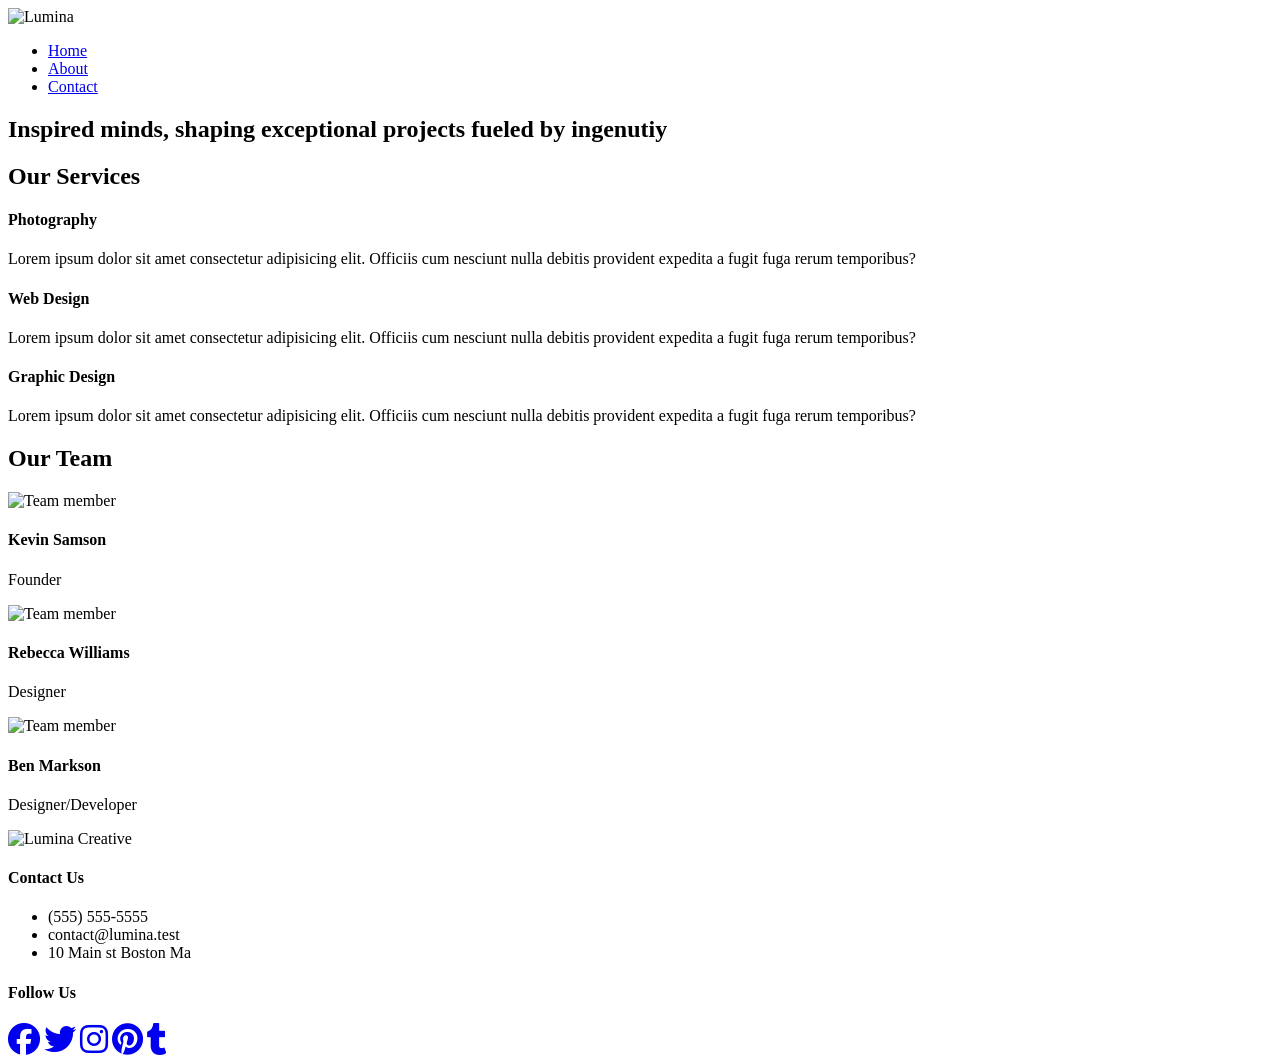
==== about.html @ 24836620 "Add files via upload" ====
<!DOCTYPE html>
<html lang="en">
  <head>
    <meta charset="UTF-8" />
    <meta name="viewport" content="width=device-width, initial-scale=1.0" />
    <link rel="stylesheet" href="lumi.css" />
    <link rel="preconnect" href="https://fonts.googleapis.com" />
    <link rel="preconnect" href="https://fonts.gstatic.com" crossorigin />
    <link
      href="https://fonts.googleapis.com/css2?family=Open+Sans:ital,wght@0,300..800;1,300..800&family=Poppins:ital,wght@0,100;0,200;0,300;0,400;0,500;0,600;0,700;0,800;0,900;1,100;1,200;1,300;1,400;1,500;1,600;1,700;1,800;1,900&display=swap"
      rel="stylesheet"
    />
    <link
      rel="stylesheet"
      href="https://cdnjs.cloudflare.com/ajax/libs/font-awesome/6.6.0/css/all.min.css"
      integrity="sha512-Kc323vGBEqzTmouAECnVceyQqyqdsSiqLQISBL29aUW4U/M7pSPA/gEUZQqv1cwx4OnYxTxve5UMg5GT6L4JJg=="
      crossorigin="anonymous"
      referrerpolicy="no-referrer"
    />
    <link rel="icon" href="./Images/favicon.ico" />
    <title>About | Lumina Creative</title>
  </head>
  <body>
    <header class="header">
      <div class="container container-sm header-content">
        <img src="./Images/logo.png" alt="Lumina" class="logo" />
        <nav class="info">
          <ul>
            <li><a href="index.html">Home</a></li>
            <li><a href="about.html" class="lumina">About</a></li>
            <li><a href="contact.html">Contact</a></li>
          </ul>
        </nav>
      </div>
    </header>

    <section class="hero">
      <div class="container container-sm">
        <h2>
          <span class="bg-primary">Inspired</span> minds, shaping exceptional
          projects fueled by <span class="bg-primary">ingenutiy</span>
        </h2>
      </div>
    </section>

    <section class="services bg-dark">
      <div class="container">
        <h2 class="section-heading">Our Services</h2>
        <div class="services-flex">
          <div class="service-item">
            <h4>Photography</h4>
            <p>
              Lorem ipsum dolor sit amet consectetur adipisicing elit. Officiis
              cum nesciunt nulla debitis provident expedita a fugit fuga rerum
              temporibus?
            </p>
          </div>
          <div class="service-item">
            <h4>Web Design</h4>
            <p>
              Lorem ipsum dolor sit amet consectetur adipisicing elit. Officiis
              cum nesciunt nulla debitis provident expedita a fugit fuga rerum
              temporibus?
            </p>
          </div>
          <div class="service-item">
            <h4>Graphic Design</h4>
            <p>
              Lorem ipsum dolor sit amet consectetur adipisicing elit. Officiis
              cum nesciunt nulla debitis provident expedita a fugit fuga rerum
              temporibus?
            </p>
          </div>
        </div>
      </div>
    </section>

    <section class="team">
      <div class="container container-lg">
        <h2 class="section-heading">Our Team</h2>
        <div class="team-flex">
          <div class="team-item">
            <img src="Images/team1.jpg" alt="Team member" class="image" />
            <h4>Kevin Samson</h4>
            <p>Founder</p>
          </div>
          <div class="team-item">
            <img src="Images/team2.jpg" alt="Team member" />
            <h4>Rebecca Williams</h4>
            <p>Designer</p>
          </div>
          <div class="team-item">
            <img src="Images/team3.jpg" alt="Team member" />
            <h4>Ben Markson</h4>
            <p>Designer/Developer</p>
          </div>
        </div>
      </div>
    </section>

    <footer class="footer">
      <div class="container footer-flex">
        <img src="Images/logo.png" alt="Lumina Creative" />

        <div class="contact">
          <h4>Contact Us</h4>
          <ul>
            <li>(555) 555-5555</li>
            <li>contact@lumina.test</li>
            <li>10 Main st Boston Ma</li>
          </ul>
        </div>

        <div class="social">
          <h4>Follow Us</h4>
          <a href="#"><i class="fab fa-facebook fa-2x"></i></a>
          <a href="#"><i class="fab fa-twitter fa-2x"></i></a>
          <a href="#"><i class="fab fa-instagram fa-2x"></i></a>
          <a href="#"><i class="fab fa-pinterest fa-2x"></i></a>
          <a href="#"><i class="fab fa-tumblr fa-2x"></i></a>
        </div>
      </div>
    </footer>
  </body>
</html>
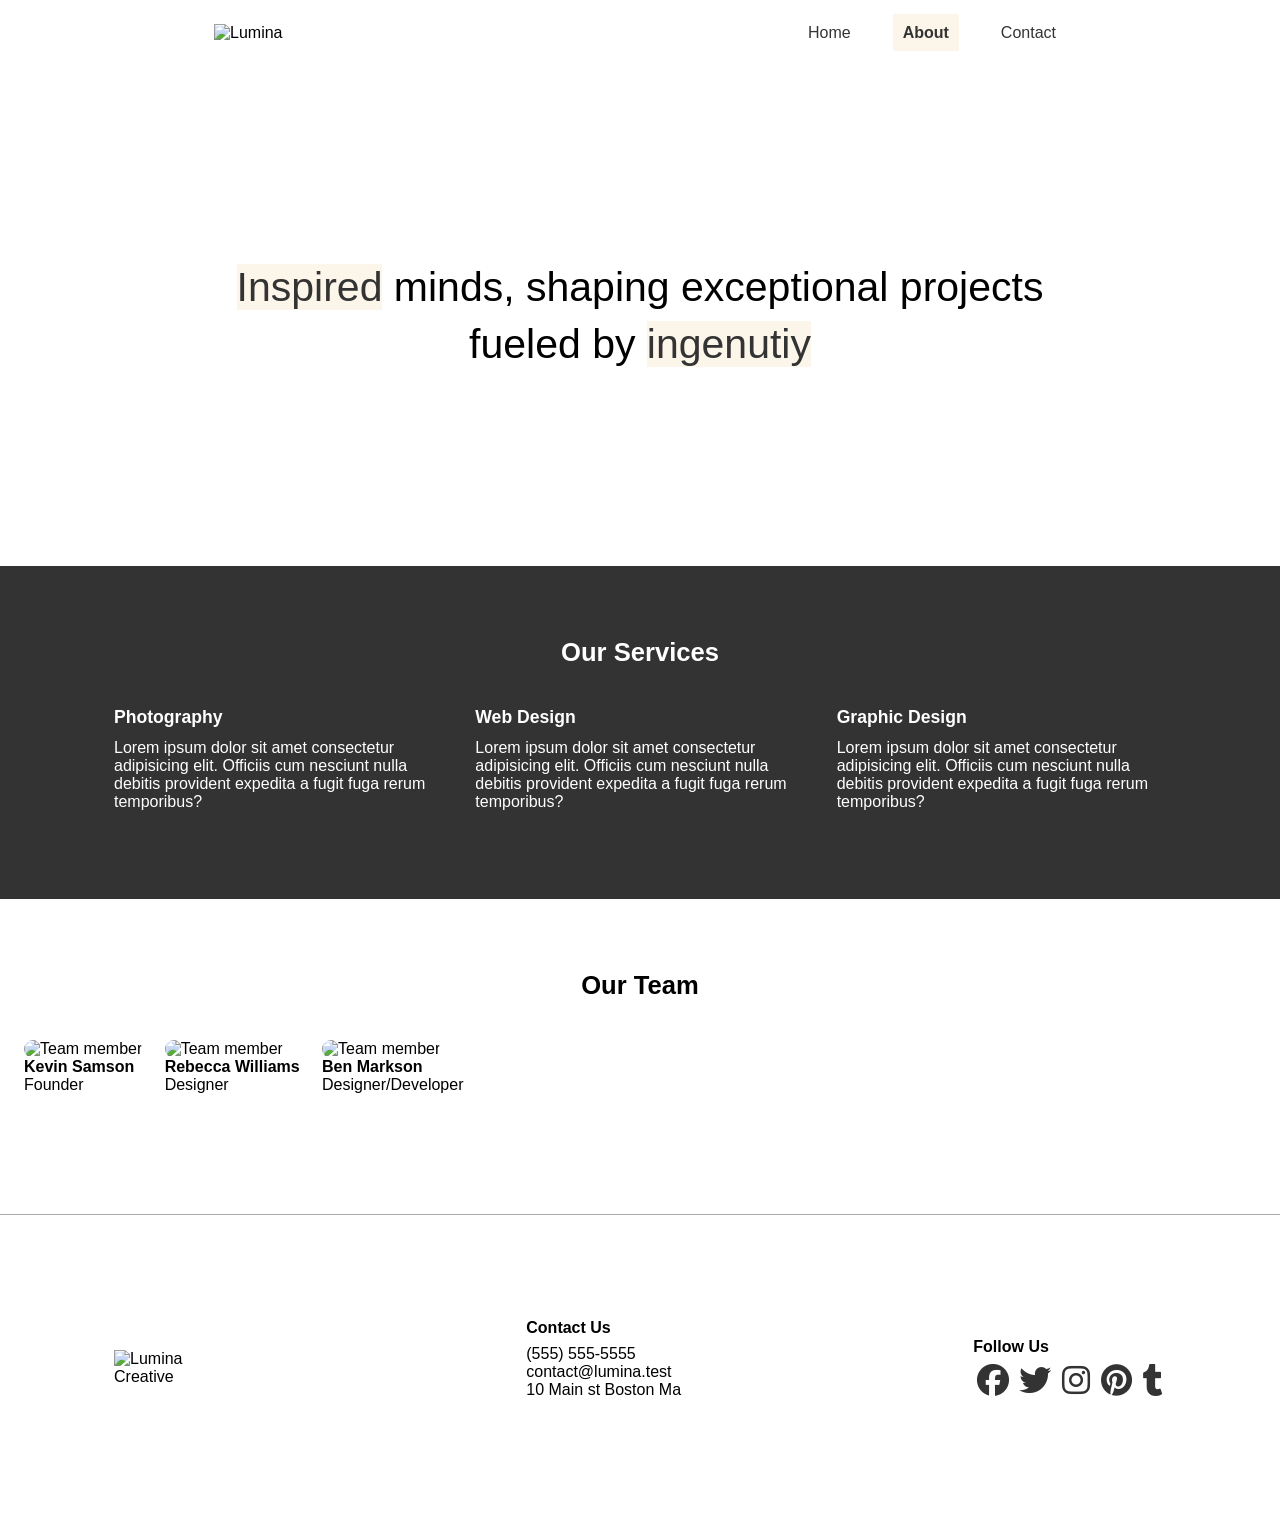
==== commit ed6d1bc9: "Update about.html same" ====
--- a/about.html
+++ b/about.html
@@ -3,7 +3,7 @@
   <head>
     <meta charset="UTF-8" />
     <meta name="viewport" content="width=device-width, initial-scale=1.0" />
-    <link rel="stylesheet" href="lumi.css" />
+    <link rel="stylesheet" href="style.css" />
     <link rel="preconnect" href="https://fonts.googleapis.com" />
     <link rel="preconnect" href="https://fonts.gstatic.com" crossorigin />
     <link
--- a/style.css
+++ b/style.css
@@ -0,0 +1,282 @@
+* {
+  margin: 0;
+  padding: 0;
+  box-sizing: border-box;
+}
+
+/* Utility Class */
+.bg-primary {
+  background: var(--primary-color);
+  color: #333;
+}
+
+.bg-dark {
+  background: var(--dark-color);
+  color: white;
+}
+
+.bg-dark .bg-primary {
+  padding: 0 0.3rem;
+}
+
+.form-group .btn {
+  display: inline-block;
+  padding: 1rem 2rem;
+  border: 1px solid #333;
+  background: transparent;
+  font-family: inherit;
+  font-size: inherit;
+  cursor: pointer;
+}
+
+.btn:hover {
+  background: #333;
+  color: white;
+}
+
+.section-heading {
+  font-size: 1.6rem;
+  text-align: center;
+  margin-bottom: 40px;
+}
+
+/* Custom Property */
+:root {
+  --primary-color: #fcf5e9;
+  --dark-color: #333;
+  --container-normal: 1100px;
+  --container-wide: 1400px;
+  --container-narrow: 900px;
+}
+
+body {
+  font-family: "Open Sans", sans-serif;
+}
+
+a {
+  text-decoration: none;
+  color: #333;
+}
+
+ul {
+  list-style: none;
+}
+
+img {
+  max-width: 100%;
+}
+
+/* Brought from internet Visually hidden */
+.visually-hidden {
+  clip: rect(0 0 0 0);
+  clip-path: inset(50%);
+  height: 1px;
+  overflow: hidden;
+  position: absolute;
+  white-space: nowrap;
+  width: 1px;
+}
+
+/* Header Logo */
+.header .logo {
+  width: 130px;
+}
+
+/* Container */
+.container {
+  max-width: var(--container-normal);
+  margin: 0 auto;
+  padding: 1.5rem;
+}
+
+.container-lg {
+  max-width: var(--container-wide);
+}
+
+.container-sm {
+  max-width: var(--container-narrow);
+}
+
+.header-content {
+  display: flex;
+  justify-content: space-between;
+  align-items: center;
+  margin: 0 auto;
+}
+
+.info ul {
+  display: flex;
+  gap: 2rem;
+}
+
+.info ul a {
+  padding: 10px;
+}
+
+.info ul a:hover {
+  background: var(--primary-color);
+}
+
+.lumina {
+  background: var(--primary-color);
+  font-weight: 600;
+}
+
+/* Hero */
+.hero {
+  height: 500px;
+  display: flex;
+  justify-content: center;
+  align-items: center;
+  text-align: center;
+
+  h2 {
+    font-size: 41px;
+    line-height: 1.4;
+    font-weight: normal;
+  }
+}
+
+.gallery-flex {
+  display: flex;
+  justify-content: center;
+  flex-wrap: wrap;
+  gap: 20px;
+}
+
+.gallery-item {
+  width: calc(33.333% - 20px);
+}
+
+.gallery-item img {
+  border-radius: 10px;
+}
+
+/* Footer */
+.footer {
+  border-top: 1px solid #aaa;
+  padding: 2rem 1.5rem;
+  margin-top: 2rem;
+}
+
+.footer .footer-flex {
+  display: flex;
+  justify-content: space-between;
+  align-items: center;
+}
+
+.footer img {
+  width: 120px;
+  height: 35px;
+}
+
+.footer h4 {
+  font-size: 1rem;
+  margin-bottom: 0.5rem;
+}
+
+.footer a {
+  margin: 0.2rem;
+}
+
+/* About page css */
+/* Services */
+.services {
+  padding: 3rem 0 4rem;
+}
+
+.services-flex {
+  display: flex;
+  gap: 2rem;
+}
+
+.service-item h4 {
+  font-size: 1.1rem;
+  margin-bottom: 0.7rem;
+}
+
+/* Team */
+.team {
+  padding: 3rem 0 4rem;
+}
+
+.team-flex {
+  display: flex;
+  gap: 1.4rem;
+}
+
+.team img {
+  border-radius: 10px;
+}
+
+/* Contact */
+.contact {
+  padding: 3rem 0 4rem;
+}
+
+.contact p {
+  margin-bottom: 2rem;
+  text-align: center;
+}
+
+.form-group {
+  margin: 2rem 0;
+}
+
+.contact input,
+.contact textarea {
+  border: none;
+  border-bottom: 1px #333 solid;
+  width: 100%;
+  font-family: inherit;
+  font-size: inherit;
+  padding-bottom: 1rem;
+}
+
+.contact textarea {
+  height: 200px;
+  resize: none;
+}
+
+.contact input:focus,
+.contact textarea:focus {
+  outline: none;
+}
+
+.contact button {
+  width: 100%;
+}
+
+/* Media Queries */
+@media (max-width: 768px) {
+  .header-content,
+  .footer .footer-flex {
+    flex-direction: column;
+    gap: 1.5rem;
+  }
+
+  .hero {
+    height: 300px;
+
+    h2 {
+      font-size: 1.8rem;
+    }
+  }
+
+  .gallery-item {
+    width: calc(50% - 20px);
+  }
+
+  .gallery-flex {
+    justify-content: center;
+  }
+
+  .footer .footer-flex {
+    text-align: center;
+  }
+
+  .services .services-flex {
+    flex-direction: column;
+    gap: 1.5rem;
+  }
+}
